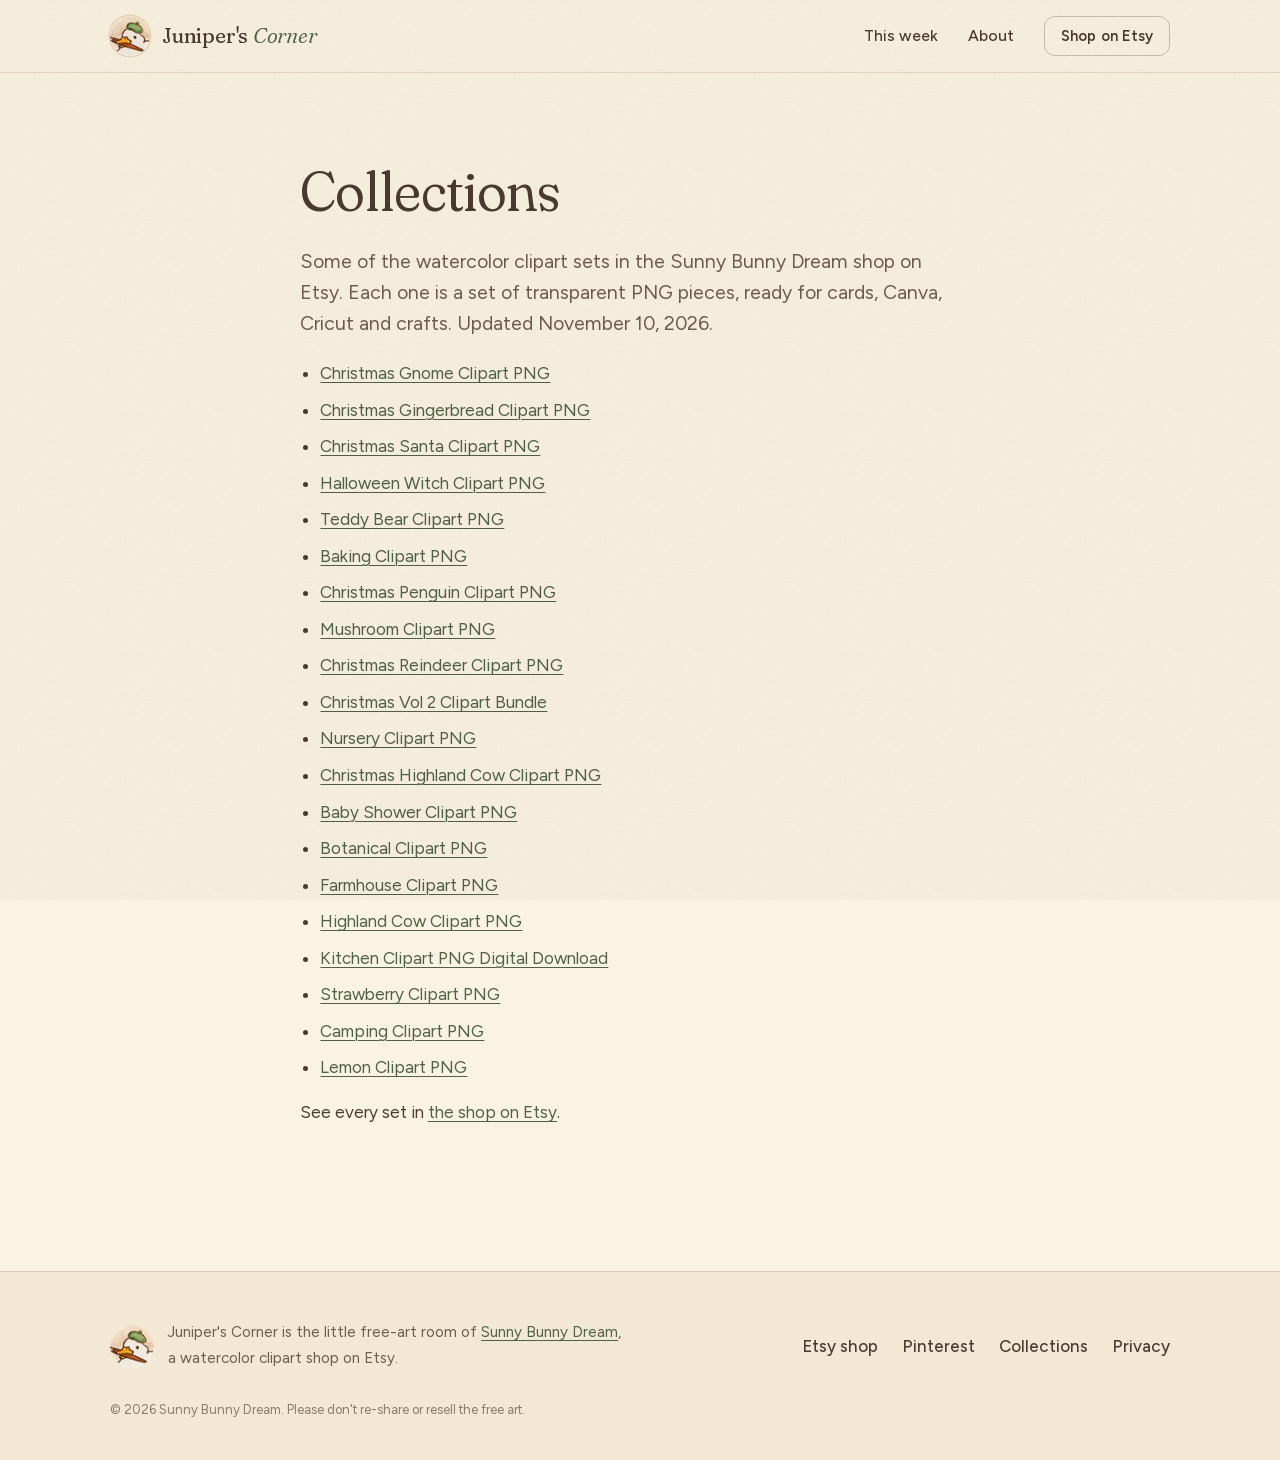
==== collections/index.html @ 1e4c617b "collections page: Google link test, linked arm (D254)" ====
<!doctype html>
<html lang="en">
<head>
<meta charset="utf-8">
<meta name="viewport" content="width=device-width, initial-scale=1">
<title>Watercolor clipart collections | Juniper's Corner</title>
<meta name="description" content="Watercolor clipart collections from Sunny Bunny Dream on Etsy: transparent PNG sets for cards, Canva, Cricut and crafts.">
<link rel="canonical" href="https://juniper.casa/collections/">
<meta name="p:domain_verify" content="302c201fb4c199a08ebce0bded0aaf41"/>
<meta name="theme-color" content="#FAF3E4">
<meta name="color-scheme" content="light">
<meta property="og:type" content="website">
<meta property="og:site_name" content="Juniper's Corner">
<meta property="og:title" content="Watercolor clipart collections | Juniper's Corner">
<meta property="og:description" content="Watercolor clipart collections from Sunny Bunny Dream on Etsy: transparent PNG sets for cards, Canva, Cricut and crafts.">
<meta property="og:url" content="https://juniper.casa/collections/">
<meta property="og:image" content="https://juniper.casa/assets/img/og.jpg">
<meta property="og:image:width" content="1200">
<meta property="og:image:height" content="630">
<meta property="og:image:alt" content="Juniper the duck in a green beret, holding a paintbrush, next to this week's free piece: cream polar bear cub in cranberry beanie">
<meta name="twitter:card" content="summary_large_image">
<link rel="icon" href="/favicon.ico" sizes="48x48">
<link rel="icon" href="/assets/img/icon-192.png" type="image/png" sizes="192x192">
<link rel="apple-touch-icon" href="/assets/img/apple-touch-icon.png">
<link rel="preload" href="/assets/fonts/fraunces.woff2" as="font" type="font/woff2" crossorigin>
<link rel="preload" href="/assets/fonts/figtree.woff2" as="font" type="font/woff2" crossorigin>
<link rel="stylesheet" href="/assets/site.css?v=20261110">
</head>
<body class="">
<a class="skip" href="#main">Skip to content</a>
<header class="masthead">
  <div class="wrap masthead__inner">
    <a class="brand" href="/" aria-label="Juniper's Corner, home">
      <img class="brand__mark" src="/assets/img/icon-48.png" width="40" height="40" alt="">
      <span class="brand__name">Juniper's <em>Corner</em></span>
    </a>
    <nav class="masthead__nav" aria-label="Main">
      <a href="/#this-week">This week</a>
      <a href="/#about">About</a>
      <a class="btn btn--ghost btn--small" href="https://sunnybunnydream.etsy.com" data-track="etsy-header">Shop on Etsy</a>
    </nav>
  </div>
</header>

<main id="main">
<article class="prose">
  <div class="wrap wrap--narrow">
    <h1 class="h1">Collections</h1>
    <p class="lead">Some of the watercolor clipart sets in the Sunny Bunny Dream shop on Etsy. Each one is a set of
      transparent PNG pieces, ready for cards, Canva, Cricut and crafts. Updated November 10, 2026.</p>
    <ul>
      <li><a href="https://www.etsy.com/listing/4588674655" data-track="etsy-collections">Christmas Gnome Clipart PNG</a></li>
      <li><a href="https://www.etsy.com/listing/4592247594" data-track="etsy-collections">Christmas Gingerbread Clipart PNG</a></li>
      <li><a href="https://www.etsy.com/listing/4592862809" data-track="etsy-collections">Christmas Santa Clipart PNG</a></li>
      <li><a href="https://www.etsy.com/listing/4594168826" data-track="etsy-collections">Halloween Witch Clipart PNG</a></li>
      <li><a href="https://www.etsy.com/listing/4594170106" data-track="etsy-collections">Teddy Bear Clipart PNG</a></li>
      <li><a href="https://www.etsy.com/listing/4594906538" data-track="etsy-collections">Baking Clipart PNG</a></li>
      <li><a href="https://www.etsy.com/listing/4596406602" data-track="etsy-collections">Christmas Penguin Clipart PNG</a></li>
      <li><a href="https://www.etsy.com/listing/4597094713" data-track="etsy-collections">Mushroom Clipart PNG</a></li>
      <li><a href="https://www.etsy.com/listing/4599874538" data-track="etsy-collections">Christmas Reindeer Clipart PNG</a></li>
      <li><a href="https://www.etsy.com/listing/4601368544" data-track="etsy-collections">Christmas Vol 2 Clipart Bundle</a></li>
      <li><a href="https://www.etsy.com/listing/4602632298" data-track="etsy-collections">Nursery Clipart PNG</a></li>
      <li><a href="https://www.etsy.com/listing/4603198084" data-track="etsy-collections">Christmas Highland Cow Clipart PNG</a></li>
      <li><a href="https://www.etsy.com/listing/4604575975" data-track="etsy-collections">Baby Shower Clipart PNG</a></li>
      <li><a href="https://www.etsy.com/listing/4604598702" data-track="etsy-collections">Botanical Clipart PNG</a></li>
      <li><a href="https://www.etsy.com/listing/4605315744" data-track="etsy-collections">Farmhouse Clipart PNG</a></li>
      <li><a href="https://www.etsy.com/listing/4607306533" data-track="etsy-collections">Highland Cow Clipart PNG</a></li>
      <li><a href="https://www.etsy.com/listing/4607923492" data-track="etsy-collections">Kitchen Clipart PNG Digital Download</a></li>
      <li><a href="https://www.etsy.com/listing/4610914307" data-track="etsy-collections">Strawberry Clipart PNG</a></li>
      <li><a href="https://www.etsy.com/listing/4613704873" data-track="etsy-collections">Camping Clipart PNG</a></li>
      <li><a href="https://www.etsy.com/listing/4613720268" data-track="etsy-collections">Lemon Clipart PNG</a></li>
    </ul>
    <p>See every set in <a href="https://sunnybunnydream.etsy.com" data-track="etsy-collections-shop">the shop on Etsy</a>.</p>
  </div>
</article>
</main>

<footer class="footer">
  <div class="wrap footer__inner">
    <div class="footer__brand">
      <img src="/assets/img/icon-48.png" width="44" height="44" alt="" loading="lazy">
      <p>Juniper's Corner is the little free-art room of <a href="https://sunnybunnydream.etsy.com" data-track="etsy-footer">Sunny&nbsp;Bunny&nbsp;Dream</a>, a watercolor clipart shop on Etsy.</p>
    </div>
    <nav class="footer__links" aria-label="Footer">
      <a href="https://sunnybunnydream.etsy.com" data-track="etsy-footer">Etsy shop</a>
      <a href="https://www.pinterest.com/sunnybunnydream/" rel="me">Pinterest</a>
<a href="/collections/">Collections</a>      <a href="/privacy/">Privacy</a>
    </nav>
    <p class="footer__fine">&copy; 2026 Sunny Bunny Dream. Please don't re-share or resell the free art.</p>
  </div>
</footer>
<script data-goatcounter="https://juniper-casa.goatcounter.com/count" async src="https://gc.zgo.at/count.js"></script><script src="/assets/site.js?v=20261110" defer></script>
</body>
</html>
---- assets/site.css ----
/* Juniper's Corner. Palette = config/persona.json look.palette; type = Fraunces + Figtree (self-hosted).
   Plan: docs/research/2026-10-31-juniper-casa.md */

@font-face { font-family: "Fraunces"; src: url("/assets/fonts/fraunces.woff2") format("woff2");
  font-weight: 300 600; font-style: normal; font-display: swap; }
@font-face { font-family: "Fraunces"; src: url("/assets/fonts/fraunces-italic.woff2") format("woff2");
  font-weight: 300 600; font-style: italic; font-display: swap; }
@font-face { font-family: "Figtree"; src: url("/assets/fonts/figtree.woff2") format("woff2");
  font-weight: 400 700; font-style: normal; font-display: swap; }
@font-face { font-family: "Figtree"; src: url("/assets/fonts/figtree-italic.woff2") format("woff2");
  font-weight: 400 700; font-style: italic; font-display: swap; }

:root {
  --paper: #FAF3E4;
  --paper-deep: #F3E8D3;
  --card: #FFFCF5;
  --kraft: #CDB594;
  --kraft-soft: #E6D7BC;
  --ink: #4A3B30;
  --ink-soft: #6E5D4F;
  --sage: #7A8F6B;
  --sage-deep: #4F6243;
  --sage-wash: #DCE3D0;
  --duck: #F2B134;
  --cranberry: #A3262F;
  --display: "Fraunces", "Iowan Old Style", Georgia, serif;
  --body: "Figtree", system-ui, -apple-system, "Segoe UI", sans-serif;
  --wrap: 1140px;
  --gutter: clamp(16px, 4vw, 40px);
  --space: clamp(64px, 10vw, 128px);
  --radius: 14px;
  --shadow: 0 1px 2px rgba(74, 59, 48, .06), 0 10px 30px -12px rgba(74, 59, 48, .22);
}

*, *::before, *::after { box-sizing: border-box; }
html { -webkit-text-size-adjust: 100%; scroll-behavior: smooth; scroll-padding-top: 88px; }
body {
  margin: 0; background: var(--paper); color: var(--ink);
  font: 400 1.0625rem/1.65 var(--body); font-kerning: normal;
  -webkit-font-smoothing: antialiased; text-rendering: optimizeLegibility;
  overflow-x: hidden;
}
/* Paper grain: a fixed SVG noise layer, multiplied so it only darkens the cream a touch. */
body::before {
  content: ""; position: fixed; inset: 0; pointer-events: none; z-index: 100; opacity: .32; mix-blend-mode: multiply;
  background-image: url("data:image/svg+xml,%3Csvg xmlns='http://www.w3.org/2000/svg' width='240' height='240'%3E%3Cfilter id='n'%3E%3CfeTurbulence type='fractalNoise' baseFrequency='.85' numOctaves='3' stitchTiles='stitch'/%3E%3CfeColorMatrix values='0 0 0 0 .55 0 0 0 0 .45 0 0 0 0 .32 0 0 0 .55 0'/%3E%3C/filter%3E%3Crect width='100%25' height='100%25' filter='url(%23n)'/%3E%3C/svg%3E");
}
img { max-width: 100%; height: auto; display: block; }
a { color: var(--sage-deep); text-decoration-thickness: 1px; text-underline-offset: .18em; }
a:hover { color: var(--ink); }
:focus-visible { outline: 3px solid var(--duck); outline-offset: 3px; border-radius: 6px; }
p { margin: 0 0 1em; }
em { font-style: italic; }

.wrap { width: 100%; max-width: var(--wrap); margin: 0 auto; padding: 0 var(--gutter); }
.wrap--narrow { max-width: 760px; }
.visually-hidden { position: absolute !important; width: 1px; height: 1px; overflow: hidden; clip: rect(0 0 0 0); white-space: nowrap; }
.skip { position: absolute; left: 12px; top: -60px; z-index: 200; background: var(--ink); color: var(--paper); padding: 10px 16px; border-radius: 8px; }
.skip:focus { top: 12px; }

/* Type */
.h1, .h2, .h3, .hero__title { font-family: var(--display); font-weight: 350; color: var(--ink); margin: 0 0 .45em;
  font-variation-settings: "SOFT" 70; letter-spacing: -.012em; text-wrap: balance; }
.h1 { font-size: clamp(2.3rem, 5vw, 3.4rem); line-height: 1.08; }
.h2 { font-size: clamp(1.9rem, 3.8vw, 2.75rem); line-height: 1.1; }
.h3 { font-size: 1.35rem; line-height: 1.25; font-weight: 450; letter-spacing: 0; }
.hero__title em, .brand__name em { font-style: italic; color: var(--sage-deep); font-weight: 330; }
.eyebrow { font: 600 .78rem/1.3 var(--body); letter-spacing: .16em; text-transform: uppercase; color: var(--sage-deep); margin: 0 0 1rem; }
.lead { font-size: clamp(1.1rem, 1.6vw, 1.22rem); line-height: 1.6; color: var(--ink-soft); max-width: 34em; }
.fine { font-size: .9rem; color: var(--ink-soft); margin-top: 1.1rem; }

/* Buttons */
.btn { display: inline-flex; align-items: center; justify-content: center; gap: .5em; min-height: 52px;
  padding: 0 1.6em; border-radius: var(--radius); border: 1.5px solid transparent; cursor: pointer;
  font: 600 1rem/1 var(--body); letter-spacing: .01em; text-decoration: none; white-space: nowrap;
  transition: transform .18s ease, background-color .18s ease, box-shadow .18s ease, color .18s ease; }
.btn--primary { background: var(--sage-deep); color: var(--paper); box-shadow: 0 6px 16px -8px rgba(79, 98, 67, .8); }
.btn--primary:hover { background: #435537; color: var(--paper); transform: translateY(-1px); }
.btn--primary:active { transform: translateY(0); }
.btn--ghost { background: transparent; color: var(--ink); border-color: rgba(74, 59, 48, .28); }
.btn--ghost:hover { border-color: var(--ink); color: var(--ink); }
.btn--small { min-height: 40px; padding: 0 1.05em; font-size: .92rem; border-radius: 11px; }
.btn[disabled] { opacity: .55; cursor: not-allowed; transform: none; box-shadow: none; }
.link-arrow { font-weight: 600; text-decoration: none; border-bottom: 1.5px solid var(--sage); padding-bottom: 2px; }
.link-arrow::after { content: " \2192"; transition: margin .18s ease; }
.link-arrow:hover::after { margin-left: 4px; }

/* Masthead */
.masthead { position: sticky; top: 0; z-index: 50; background: rgba(250, 243, 228, .86);
  -webkit-backdrop-filter: saturate(1.2) blur(10px); backdrop-filter: saturate(1.2) blur(10px);
  border-bottom: 1px solid rgba(205, 181, 148, .45); }
.masthead__inner { display: flex; align-items: center; justify-content: space-between; gap: 16px; min-height: 72px; }
.brand { display: inline-flex; align-items: center; gap: 12px; text-decoration: none; color: var(--ink); }
.brand__mark { width: 40px; height: 40px; border-radius: 50%; box-shadow: 0 0 0 1.5px var(--kraft-soft); }
.brand__name { font: 400 1.32rem/1 var(--display); font-variation-settings: "SOFT" 70; letter-spacing: -.01em; }
.masthead__nav { display: flex; align-items: center; gap: clamp(14px, 2.4vw, 30px); }
.masthead__nav a:not(.btn) { color: var(--ink); text-decoration: none; font-weight: 500; font-size: .98rem; }
.masthead__nav a:not(.btn):hover { color: var(--sage-deep); }
@media (max-width: 640px) { .masthead__nav a:not(.btn) { display: none; } .brand__name { font-size: 1.15rem; } }

/* Hero */
.hero { padding: clamp(36px, 7vw, 96px) 0 clamp(48px, 7vw, 88px); }
.hero__inner { display: grid; grid-template-columns: 1.05fr .95fr; align-items: center; gap: clamp(24px, 5vw, 72px); }
.hero__title { font-size: clamp(2.7rem, 6.6vw, 5.1rem); line-height: 1.02; font-weight: 320; margin-bottom: .32em; }
.hero__art { margin: 0; position: relative; }
.hero__art img { width: 100%; aspect-ratio: 1; object-fit: cover;
  -webkit-mask-image: radial-gradient(closest-side, #000 78%, transparent 100%);
          mask-image: radial-gradient(closest-side, #000 78%, transparent 100%); }
.hero__week { display: inline-flex; align-items: center; gap: 12px; margin-top: 18px; padding: 8px 18px 8px 8px;
  border-radius: 999px; background: var(--card); box-shadow: var(--shadow); text-decoration: none; color: var(--ink);
  transition: transform .18s ease; }
.hero__week:hover { transform: translateY(-2px); color: var(--ink); }
.hero__week img { width: 44px; height: 44px; border-radius: 50%; background: var(--paper-deep); object-fit: contain; padding: 4px; }
.hero__week span { display: flex; flex-direction: column; font-weight: 600; line-height: 1.25; }
.hero__week small { font-weight: 500; font-size: .74rem; letter-spacing: .12em; text-transform: uppercase; color: var(--sage-deep); }
@media (max-width: 899px) {
  .hero__inner { grid-template-columns: 1fr; }
  .hero__art { order: -1; max-width: 340px; margin: 0 auto -8px; }
}

/* Signup */
.signup { margin-top: 30px; max-width: 540px; }
.signup__row { display: flex; gap: 10px; padding: 6px; background: var(--card); border-radius: calc(var(--radius) + 6px);
  box-shadow: var(--shadow), inset 0 0 0 1.5px rgba(205, 181, 148, .7); }
.signup__input { flex: 1; min-width: 0; min-height: 52px; border: 0; background: transparent; padding: 0 14px;
  font: 400 1.05rem var(--body); color: var(--ink); border-radius: var(--radius); }
.signup__input::placeholder { color: #A8998A; }
.signup__input:focus { outline: none; }
.signup__row:focus-within { box-shadow: var(--shadow), inset 0 0 0 2px var(--sage-deep); }
.signup__fine { font-size: .86rem; color: var(--ink-soft); margin: 12px 4px 0; max-width: 34em; }
.signup__fine a { color: inherit; }
.signup__status { margin: 10px 4px 0; font-weight: 600; }
.signup__status:empty { display: none; }
.signup__status.is-ok { color: var(--sage-deep); }
.signup__status.is-err { color: var(--cranberry); }
.signup.is-done .signup__row { display: none; }
@media (max-width: 520px) {
  .signup__row { flex-direction: column; padding: 8px; }
  .signup__btn { width: 100%; }
}

/* Section scaffolding */
section { position: relative; }
.section-head { text-align: center; max-width: 640px; margin: 0 auto clamp(36px, 5vw, 56px); }
.section-head__lead { color: var(--ink-soft); font-size: 1.1rem; }

/* This week */
.week { padding: var(--space) 0; background: var(--paper-deep);
  border-top: 1px solid rgba(205, 181, 148, .45); border-bottom: 1px solid rgba(205, 181, 148, .45); }
.week__inner { display: grid; grid-template-columns: .95fr 1.05fr; gap: clamp(32px, 6vw, 88px); align-items: center; }
.week__card { display: flex; justify-content: center; }
.paper { position: relative; width: min(100%, 460px); aspect-ratio: 4 / 5; display: grid; place-items: center;
  padding: 13%; background: var(--card); border-radius: 4px; transform: rotate(-1.6deg);
  box-shadow: 0 1px 1px rgba(74, 59, 48, .08), 0 22px 44px -22px rgba(74, 59, 48, .45); }
.paper img { width: 100%; height: 100%; object-fit: contain; filter: drop-shadow(0 6px 10px rgba(74, 59, 48, .14)); }
/* Washi tape: two translucent strips with torn ends. */
.paper::before, .paper::after { content: ""; position: absolute; width: 34%; height: 34px; opacity: .78;
  clip-path: polygon(3% 0, 97% 4%, 100% 30%, 96% 55%, 100% 82%, 97% 100%, 2% 96%, 0 70%, 4% 45%, 0 18%); }
.paper::before { top: -14px; left: 8%; transform: rotate(-7deg); background: var(--sage-wash);
  background-image: repeating-linear-gradient(90deg, rgba(255, 255, 255, .35) 0 6px, transparent 6px 14px); }
.paper::after { bottom: -12px; right: 6%; transform: rotate(-4deg); background: var(--kraft-soft); }
.week__text .h2 { margin-bottom: .3em; }
.week__text > p { font-size: 1.1rem; color: var(--ink-soft); max-width: 32em; }
.specs { display: grid; grid-template-columns: repeat(2, minmax(0, 1fr)); gap: 0; margin: 26px 0 32px; max-width: 30em;
  border-top: 1px solid rgba(110, 93, 79, .2); }
.specs div { padding: 12px 0; border-bottom: 1px solid rgba(110, 93, 79, .2); }
.specs dt { font-size: .74rem; letter-spacing: .14em; text-transform: uppercase; color: var(--sage-deep); font-weight: 600; }
.specs dd { margin: 2px 0 0; font-weight: 500; }
@media (max-width: 820px) { .week__inner { grid-template-columns: 1fr; } .paper { width: min(86%, 400px); } }
.week--download { background: transparent; border: 0; padding-top: clamp(40px, 7vw, 96px); }

/* Ways */
.ways { padding: var(--space) 0; }
.ways__list { list-style: none; margin: 0; padding: 0; display: grid; grid-template-columns: repeat(3, minmax(0, 1fr)); gap: clamp(16px, 2.5vw, 28px); }
.way { position: relative; padding: 34px 28px 28px; background: var(--card); border-radius: var(--radius); box-shadow: var(--shadow); }
.way p { color: var(--ink-soft); margin: 0; }
.way__num { display: inline-grid; place-items: center; width: 44px; height: 44px; margin-bottom: 18px; border-radius: 50%;
  font: italic 400 1.35rem/1 var(--display); color: var(--ink); background: var(--duck);
  box-shadow: inset 0 -3px 0 rgba(74, 59, 48, .12); }
.way:nth-child(2) .way__num { background: var(--sage-wash); }
.way:nth-child(3) .way__num { background: var(--kraft-soft); }
@media (max-width: 820px) { .ways__list { grid-template-columns: 1fr; } }

/* Pack */
.pack { padding: 0 0 var(--space); }
.pack__grid { list-style: none; margin: 0 auto; padding: 0; display: grid; grid-template-columns: repeat(6, minmax(0, 1fr));
  gap: clamp(10px, 2vw, 24px); max-width: 1000px; }
.pack__piece { position: relative; aspect-ratio: 1 / 1; background: var(--card); border-radius: 50%;
  box-shadow: var(--shadow); transition: transform .25s ease; }
.pack__piece:nth-child(odd) { transform: translateY(10px) rotate(-3deg); }
.pack__piece:nth-child(even) { transform: translateY(-6px) rotate(2.5deg); }
.pack__piece:hover { transform: translateY(-10px) rotate(0); }
/* Absolute so a tall piece can't stretch its circle into an oval. */
.pack__piece img { position: absolute; inset: 15%; width: 70%; height: 70%; object-fit: contain; }
.pack__cta { text-align: center; margin-top: clamp(40px, 5vw, 60px); }
.pack__note { margin-top: 14px; font-size: .92rem; color: var(--ink-soft); }
@media (max-width: 820px) { .pack__grid { grid-template-columns: repeat(3, minmax(0, 1fr)); row-gap: 22px; } }

/* About */
.about { padding: var(--space) 0; background: var(--sage-wash); }
.about__inner { display: grid; grid-template-columns: minmax(0, .8fr) minmax(0, 1.2fr); gap: clamp(28px, 6vw, 80px); align-items: center; }
.about__art { width: 100%; max-width: 420px; justify-self: center; border-radius: 50%; aspect-ratio: 1; object-fit: cover;
  box-shadow: 0 0 0 10px var(--card), 0 24px 48px -24px rgba(74, 59, 48, .5); }
.about__text p { font-size: 1.08rem; max-width: 34em; }
.about__text .eyebrow { color: var(--sage-deep); }
@media (max-width: 820px) { .about__inner { grid-template-columns: 1fr; } .about__art { max-width: 260px; } }

/* FAQ */
.faq { padding: var(--space) 0 calc(var(--space) * .7); }
.faq__title { text-align: center; margin-bottom: 36px; }
.faq details { border-bottom: 1px solid rgba(110, 93, 79, .22); }
.faq details:first-of-type { border-top: 1px solid rgba(110, 93, 79, .22); }
.faq summary { display: flex; justify-content: space-between; align-items: center; gap: 20px; cursor: pointer; list-style: none;
  padding: 22px 2px; font: 450 1.22rem/1.35 var(--display); font-variation-settings: "SOFT" 70; }
.faq summary::-webkit-details-marker { display: none; }
.faq summary::after { content: "+"; flex: none; display: grid; place-items: center; width: 32px; height: 32px; border-radius: 50%;
  font: 400 1.3rem/1 var(--body); color: var(--sage-deep); background: var(--card); box-shadow: inset 0 0 0 1.5px var(--kraft-soft);
  transition: transform .22s ease; }
.faq details[open] summary::after { transform: rotate(45deg); }
.faq details p { margin: -4px 2px 24px; color: var(--ink-soft); max-width: 40em; }

/* Closing */
.closing { padding: 0 0 var(--space); }
.closing__inner { text-align: center; background: var(--card); border-radius: 28px; padding: clamp(40px, 6vw, 64px) clamp(20px, 5vw, 56px);
  box-shadow: var(--shadow); }
.closing__inner > p { color: var(--ink-soft); font-size: 1.1rem; }
.closing .signup { margin: 26px auto 0; }
.closing .signup__fine { margin-left: auto; margin-right: auto; }

/* Note pages (thanks, 404) and prose (privacy) */
.note-page { padding: clamp(48px, 9vw, 120px) 0; }
.note-page__inner { text-align: center; display: flex; flex-direction: column; align-items: center; }
.note-page__art { width: 200px; height: 200px; border-radius: 50%; object-fit: cover; margin-bottom: 28px;
  box-shadow: 0 0 0 8px var(--card), var(--shadow); }
.note-page .lead { margin-left: auto; margin-right: auto; }
.prose { padding: clamp(40px, 7vw, 96px) 0 var(--space); }
.prose .h3 { margin-top: 2em; }
.prose ul { padding-left: 1.2em; }
.prose li { margin-bottom: .5em; }

/* Footer */
.footer { padding: 48px 0 40px; border-top: 1px solid rgba(205, 181, 148, .55); background: var(--paper-deep); }
.footer__inner { display: grid; grid-template-columns: 1fr auto; gap: 18px 40px; align-items: center; }
.footer__brand { display: flex; gap: 14px; align-items: center; max-width: 520px; }
.footer__brand img { border-radius: 50%; flex: none; }
.footer__brand p { margin: 0; color: var(--ink-soft); font-size: .95rem; }
.footer__links { display: flex; gap: 24px; }
.footer__links a { color: var(--ink); font-weight: 500; text-decoration: none; }
.footer__links a:hover { color: var(--sage-deep); }
.footer__fine { grid-column: 1 / -1; margin: 10px 0 0; font-size: .82rem; color: #8C7B6C; }
@media (max-width: 720px) { .footer__inner { grid-template-columns: 1fr; } }

/* Entrance: content rises gently once, only when the reader allows motion. */
@media (prefers-reduced-motion: no-preference) {
  .js .reveal { opacity: 0; transform: translateY(18px); transition: opacity .7s ease, transform .7s cubic-bezier(.2, .7, .2, 1); }
  .js .reveal.is-in { opacity: 1; transform: none; }
}
@media (prefers-reduced-motion: reduce) { html { scroll-behavior: auto; } *, *::before, *::after { transition: none !important; } }
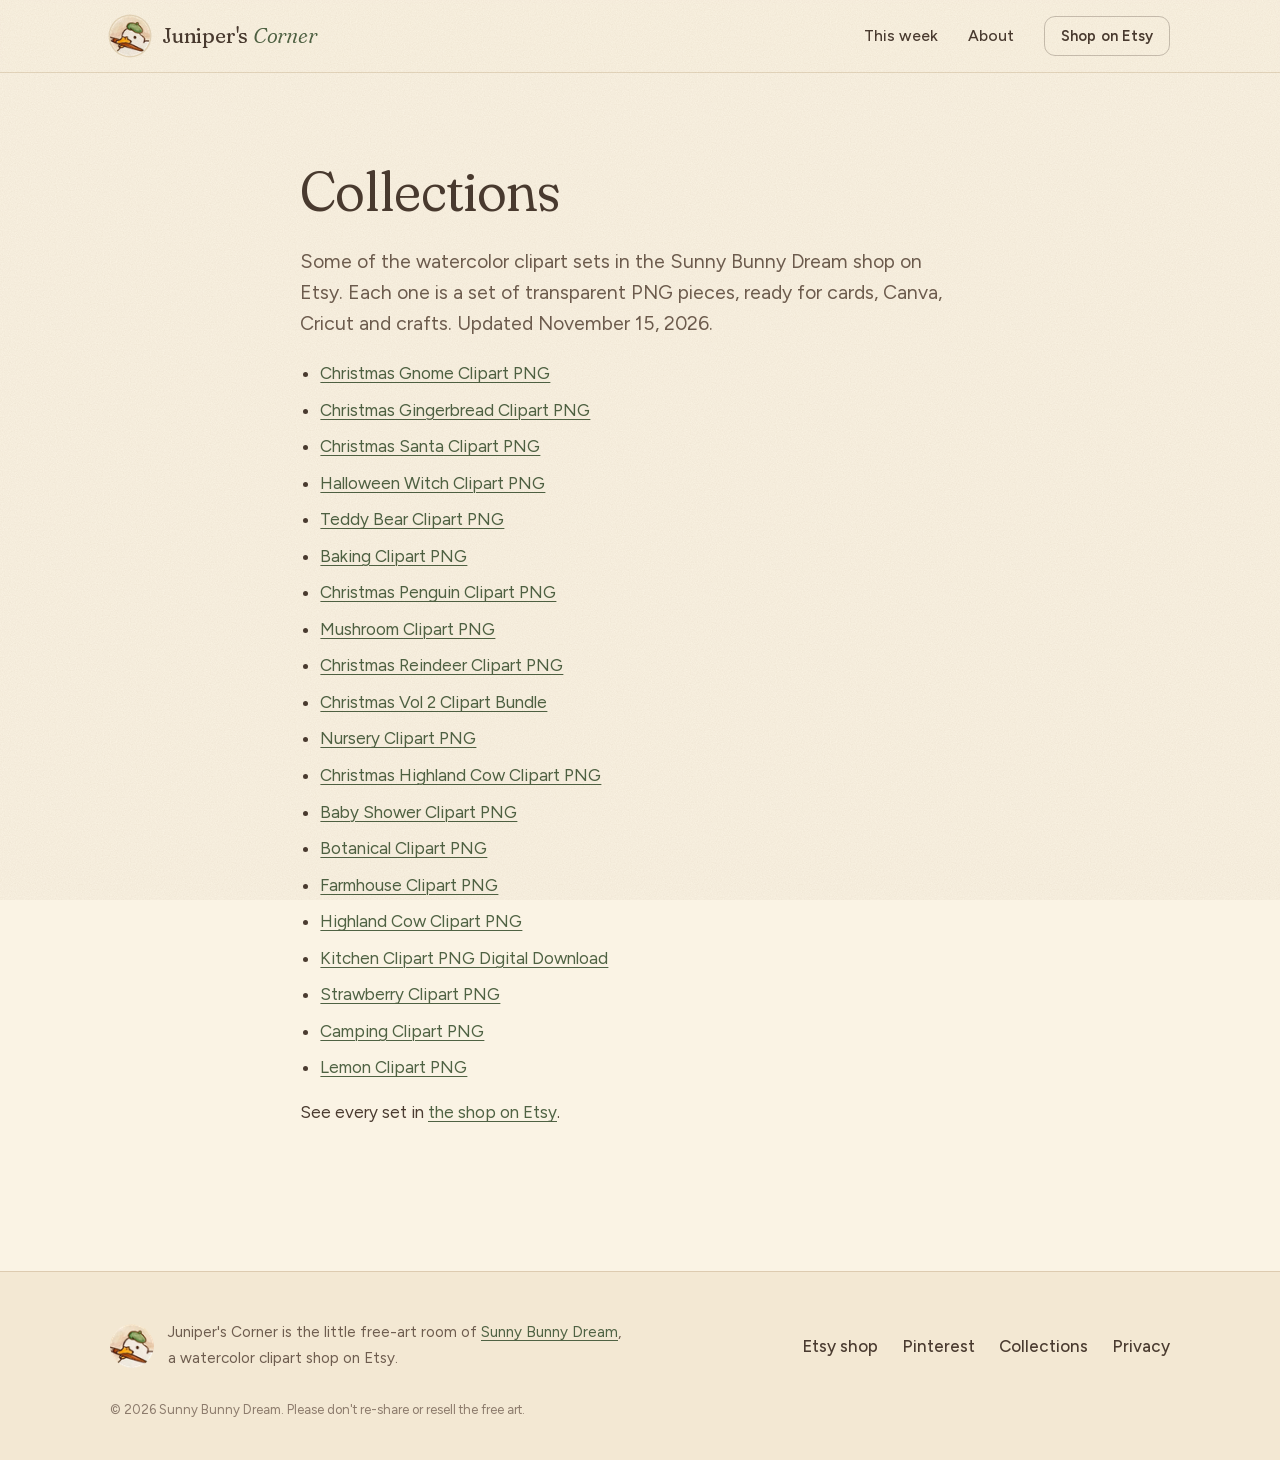
==== commit cf9f947a: "week 2026-11-16: Steaming cocoa mug" ====
--- a/collections/index.html
+++ b/collections/index.html
@@ -17,14 +17,14 @@
 <meta property="og:image" content="https://juniper.casa/assets/img/og.jpg">
 <meta property="og:image:width" content="1200">
 <meta property="og:image:height" content="630">
-<meta property="og:image:alt" content="Juniper the duck in a green beret, holding a paintbrush, next to this week's free piece: cream polar bear cub in cranberry beanie">
+<meta property="og:image:alt" content="Juniper the duck in a green beret, holding a paintbrush, next to this week's free piece: steaming cocoa mug">
 <meta name="twitter:card" content="summary_large_image">
 <link rel="icon" href="/favicon.ico" sizes="48x48">
 <link rel="icon" href="/assets/img/icon-192.png" type="image/png" sizes="192x192">
 <link rel="apple-touch-icon" href="/assets/img/apple-touch-icon.png">
 <link rel="preload" href="/assets/fonts/fraunces.woff2" as="font" type="font/woff2" crossorigin>
 <link rel="preload" href="/assets/fonts/figtree.woff2" as="font" type="font/woff2" crossorigin>
-<link rel="stylesheet" href="/assets/site.css?v=20261110">
+<link rel="stylesheet" href="/assets/site.css?v=20261115">
 </head>
 <body class="">
 <a class="skip" href="#main">Skip to content</a>
@@ -47,7 +47,7 @@
   <div class="wrap wrap--narrow">
     <h1 class="h1">Collections</h1>
     <p class="lead">Some of the watercolor clipart sets in the Sunny Bunny Dream shop on Etsy. Each one is a set of
-      transparent PNG pieces, ready for cards, Canva, Cricut and crafts. Updated November 10, 2026.</p>
+      transparent PNG pieces, ready for cards, Canva, Cricut and crafts. Updated November 15, 2026.</p>
     <ul>
       <li><a href="https://www.etsy.com/listing/4588674655" data-track="etsy-collections">Christmas Gnome Clipart PNG</a></li>
       <li><a href="https://www.etsy.com/listing/4592247594" data-track="etsy-collections">Christmas Gingerbread Clipart PNG</a></li>
@@ -89,6 +89,6 @@
     <p class="footer__fine">&copy; 2026 Sunny Bunny Dream. Please don't re-share or resell the free art.</p>
   </div>
 </footer>
-<script data-goatcounter="https://juniper-casa.goatcounter.com/count" async src="https://gc.zgo.at/count.js"></script><script src="/assets/site.js?v=20261110" defer></script>
+<script data-goatcounter="https://juniper-casa.goatcounter.com/count" async src="https://gc.zgo.at/count.js"></script><script src="/assets/site.js?v=20261115" defer></script>
 </body>
 </html>
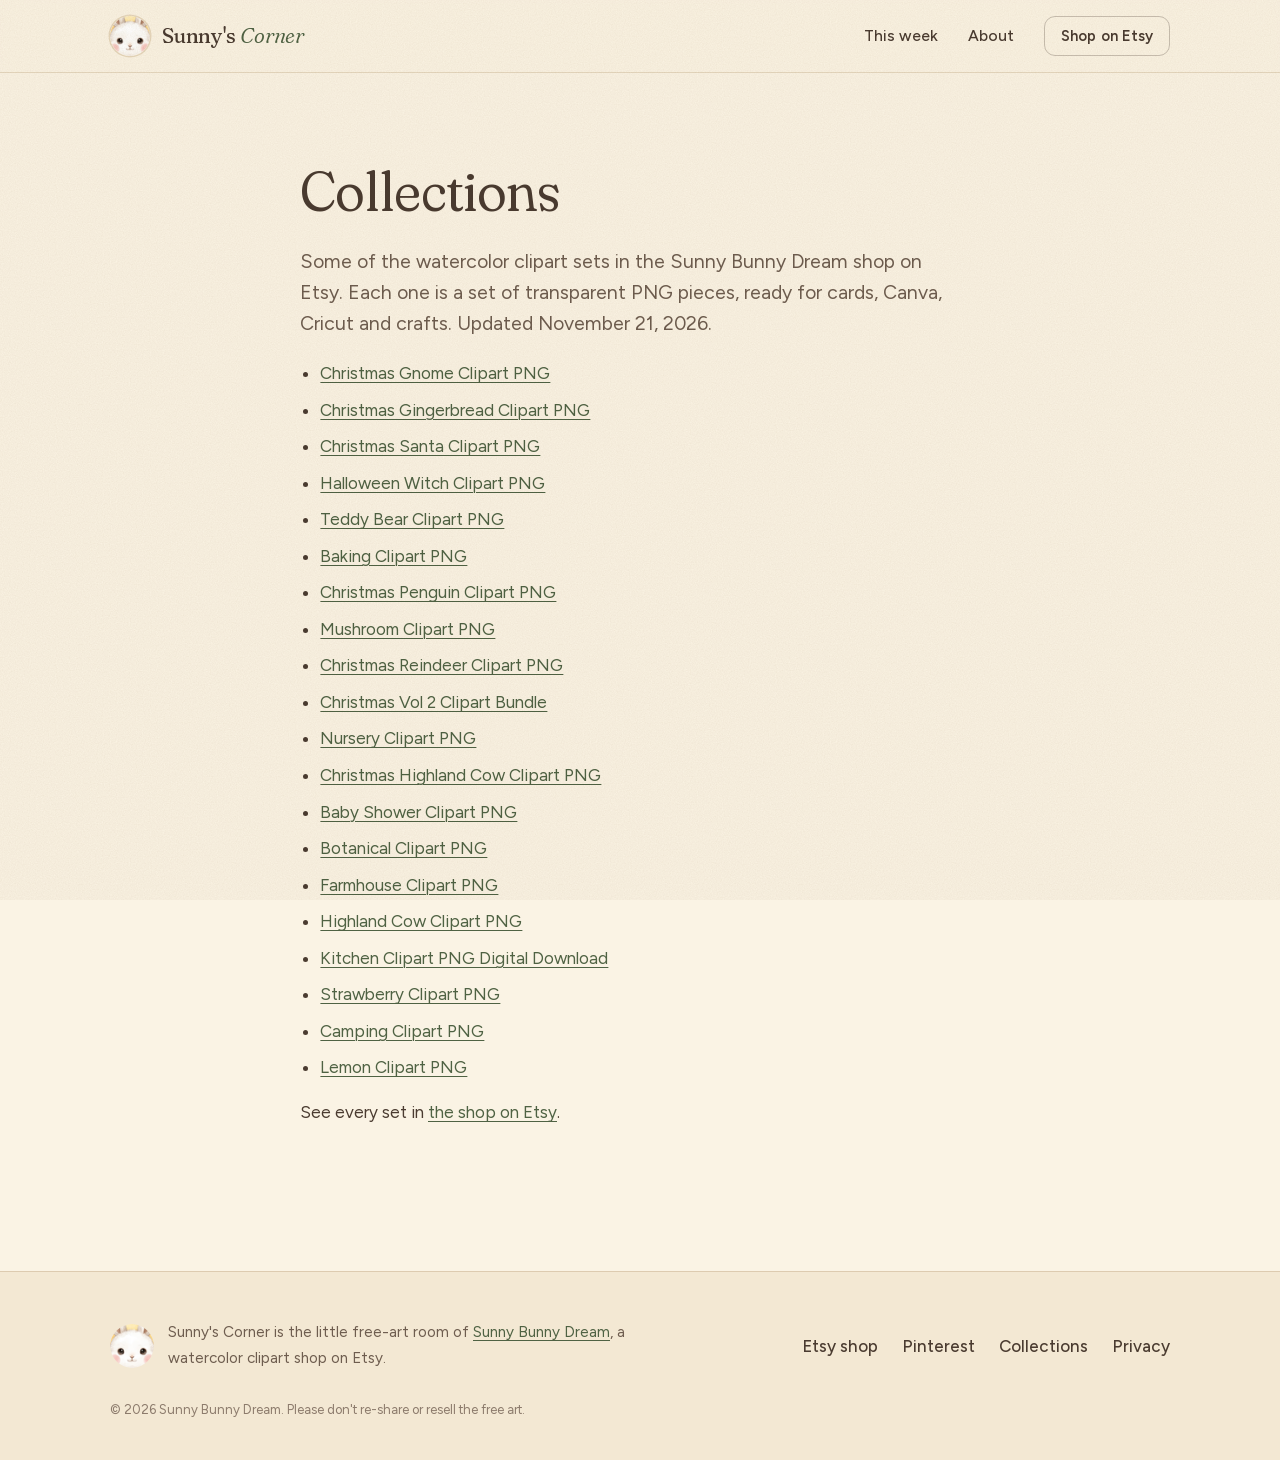
==== commit fc6e4e6c: "price from Etsy: $2.99 (D192)" ====
--- a/collections/index.html
+++ b/collections/index.html
@@ -3,36 +3,36 @@
 <head>
 <meta charset="utf-8">
 <meta name="viewport" content="width=device-width, initial-scale=1">
-<title>Watercolor clipart collections | Juniper's Corner</title>
+<title>Watercolor clipart collections | Sunny's Corner</title>
 <meta name="description" content="Watercolor clipart collections from Sunny Bunny Dream on Etsy: transparent PNG sets for cards, Canva, Cricut and crafts.">
 <link rel="canonical" href="https://juniper.casa/collections/">
 <meta name="p:domain_verify" content="302c201fb4c199a08ebce0bded0aaf41"/>
 <meta name="theme-color" content="#FAF3E4">
 <meta name="color-scheme" content="light">
 <meta property="og:type" content="website">
-<meta property="og:site_name" content="Juniper's Corner">
-<meta property="og:title" content="Watercolor clipart collections | Juniper's Corner">
+<meta property="og:site_name" content="Sunny's Corner">
+<meta property="og:title" content="Watercolor clipart collections | Sunny's Corner">
 <meta property="og:description" content="Watercolor clipart collections from Sunny Bunny Dream on Etsy: transparent PNG sets for cards, Canva, Cricut and crafts.">
 <meta property="og:url" content="https://juniper.casa/collections/">
 <meta property="og:image" content="https://juniper.casa/assets/img/og.jpg">
 <meta property="og:image:width" content="1200">
 <meta property="og:image:height" content="630">
-<meta property="og:image:alt" content="Juniper the duck in a green beret, holding a paintbrush, next to this week's free piece: steaming cocoa mug">
+<meta property="og:image:alt" content="Sunny the white bunny in front of a watercolor sun, next to this week's free piece: steaming cocoa mug">
 <meta name="twitter:card" content="summary_large_image">
 <link rel="icon" href="/favicon.ico" sizes="48x48">
 <link rel="icon" href="/assets/img/icon-192.png" type="image/png" sizes="192x192">
 <link rel="apple-touch-icon" href="/assets/img/apple-touch-icon.png">
 <link rel="preload" href="/assets/fonts/fraunces.woff2" as="font" type="font/woff2" crossorigin>
 <link rel="preload" href="/assets/fonts/figtree.woff2" as="font" type="font/woff2" crossorigin>
-<link rel="stylesheet" href="/assets/site.css?v=20261115">
+<link rel="stylesheet" href="/assets/site.css?v=20261121">
 </head>
 <body class="">
 <a class="skip" href="#main">Skip to content</a>
 <header class="masthead">
   <div class="wrap masthead__inner">
-    <a class="brand" href="/" aria-label="Juniper's Corner, home">
+    <a class="brand" href="/" aria-label="Sunny's Corner, home">
       <img class="brand__mark" src="/assets/img/icon-48.png" width="40" height="40" alt="">
-      <span class="brand__name">Juniper's <em>Corner</em></span>
+      <span class="brand__name">Sunny's <em>Corner</em></span>
     </a>
     <nav class="masthead__nav" aria-label="Main">
       <a href="/#this-week">This week</a>
@@ -47,7 +47,7 @@
   <div class="wrap wrap--narrow">
     <h1 class="h1">Collections</h1>
     <p class="lead">Some of the watercolor clipart sets in the Sunny Bunny Dream shop on Etsy. Each one is a set of
-      transparent PNG pieces, ready for cards, Canva, Cricut and crafts. Updated November 15, 2026.</p>
+      transparent PNG pieces, ready for cards, Canva, Cricut and crafts. Updated November 21, 2026.</p>
     <ul>
       <li><a href="https://www.etsy.com/listing/4588674655" data-track="etsy-collections">Christmas Gnome Clipart PNG</a></li>
       <li><a href="https://www.etsy.com/listing/4592247594" data-track="etsy-collections">Christmas Gingerbread Clipart PNG</a></li>
@@ -79,7 +79,7 @@
   <div class="wrap footer__inner">
     <div class="footer__brand">
       <img src="/assets/img/icon-48.png" width="44" height="44" alt="" loading="lazy">
-      <p>Juniper's Corner is the little free-art room of <a href="https://sunnybunnydream.etsy.com" data-track="etsy-footer">Sunny&nbsp;Bunny&nbsp;Dream</a>, a watercolor clipart shop on Etsy.</p>
+      <p>Sunny's Corner is the little free-art room of <a href="https://sunnybunnydream.etsy.com" data-track="etsy-footer">Sunny&nbsp;Bunny&nbsp;Dream</a>, a watercolor clipart shop on Etsy.</p>
     </div>
     <nav class="footer__links" aria-label="Footer">
       <a href="https://sunnybunnydream.etsy.com" data-track="etsy-footer">Etsy shop</a>
@@ -89,6 +89,6 @@
     <p class="footer__fine">&copy; 2026 Sunny Bunny Dream. Please don't re-share or resell the free art.</p>
   </div>
 </footer>
-<script data-goatcounter="https://juniper-casa.goatcounter.com/count" async src="https://gc.zgo.at/count.js"></script><script src="/assets/site.js?v=20261115" defer></script>
+<script data-goatcounter="https://juniper-casa.goatcounter.com/count" async src="https://gc.zgo.at/count.js"></script><script src="/assets/site.js?v=20261121" defer></script>
 </body>
 </html>
--- a/assets/site.css
+++ b/assets/site.css
@@ -1,5 +1,5 @@
-/* Juniper's Corner. Palette = config/persona.json look.palette; type = Fraunces + Figtree (self-hosted).
-   Plan: docs/research/2026-10-31-juniper-casa.md */
+/* Sunny's Corner. Palette = config/persona.json look.palette; type = Fraunces + Figtree (self-hosted).
+   Plan: docs/research/archive/2026-10-31-juniper-casa.md */
 
 @font-face { font-family: "Fraunces"; src: url("/assets/fonts/fraunces.woff2") format("woff2");
   font-weight: 300 600; font-style: normal; font-display: swap; }
@@ -21,7 +21,7 @@
   --sage: #7A8F6B;
   --sage-deep: #4F6243;
   --sage-wash: #DCE3D0;
-  --duck: #F2B134;
+  --sun: #F2B134;
   --cranberry: #A3262F;
   --display: "Fraunces", "Iowan Old Style", Georgia, serif;
   --body: "Figtree", system-ui, -apple-system, "Segoe UI", sans-serif;
@@ -48,7 +48,7 @@
 img { max-width: 100%; height: auto; display: block; }
 a { color: var(--sage-deep); text-decoration-thickness: 1px; text-underline-offset: .18em; }
 a:hover { color: var(--ink); }
-:focus-visible { outline: 3px solid var(--duck); outline-offset: 3px; border-radius: 6px; }
+:focus-visible { outline: 3px solid var(--sun); outline-offset: 3px; border-radius: 6px; }
 p { margin: 0 0 1em; }
 em { font-style: italic; }
 
@@ -175,7 +175,7 @@
 .way { position: relative; padding: 34px 28px 28px; background: var(--card); border-radius: var(--radius); box-shadow: var(--shadow); }
 .way p { color: var(--ink-soft); margin: 0; }
 .way__num { display: inline-grid; place-items: center; width: 44px; height: 44px; margin-bottom: 18px; border-radius: 50%;
-  font: italic 400 1.35rem/1 var(--display); color: var(--ink); background: var(--duck);
+  font: italic 400 1.35rem/1 var(--display); color: var(--ink); background: var(--sun);
   box-shadow: inset 0 -3px 0 rgba(74, 59, 48, .12); }
 .way:nth-child(2) .way__num { background: var(--sage-wash); }
 .way:nth-child(3) .way__num { background: var(--kraft-soft); }
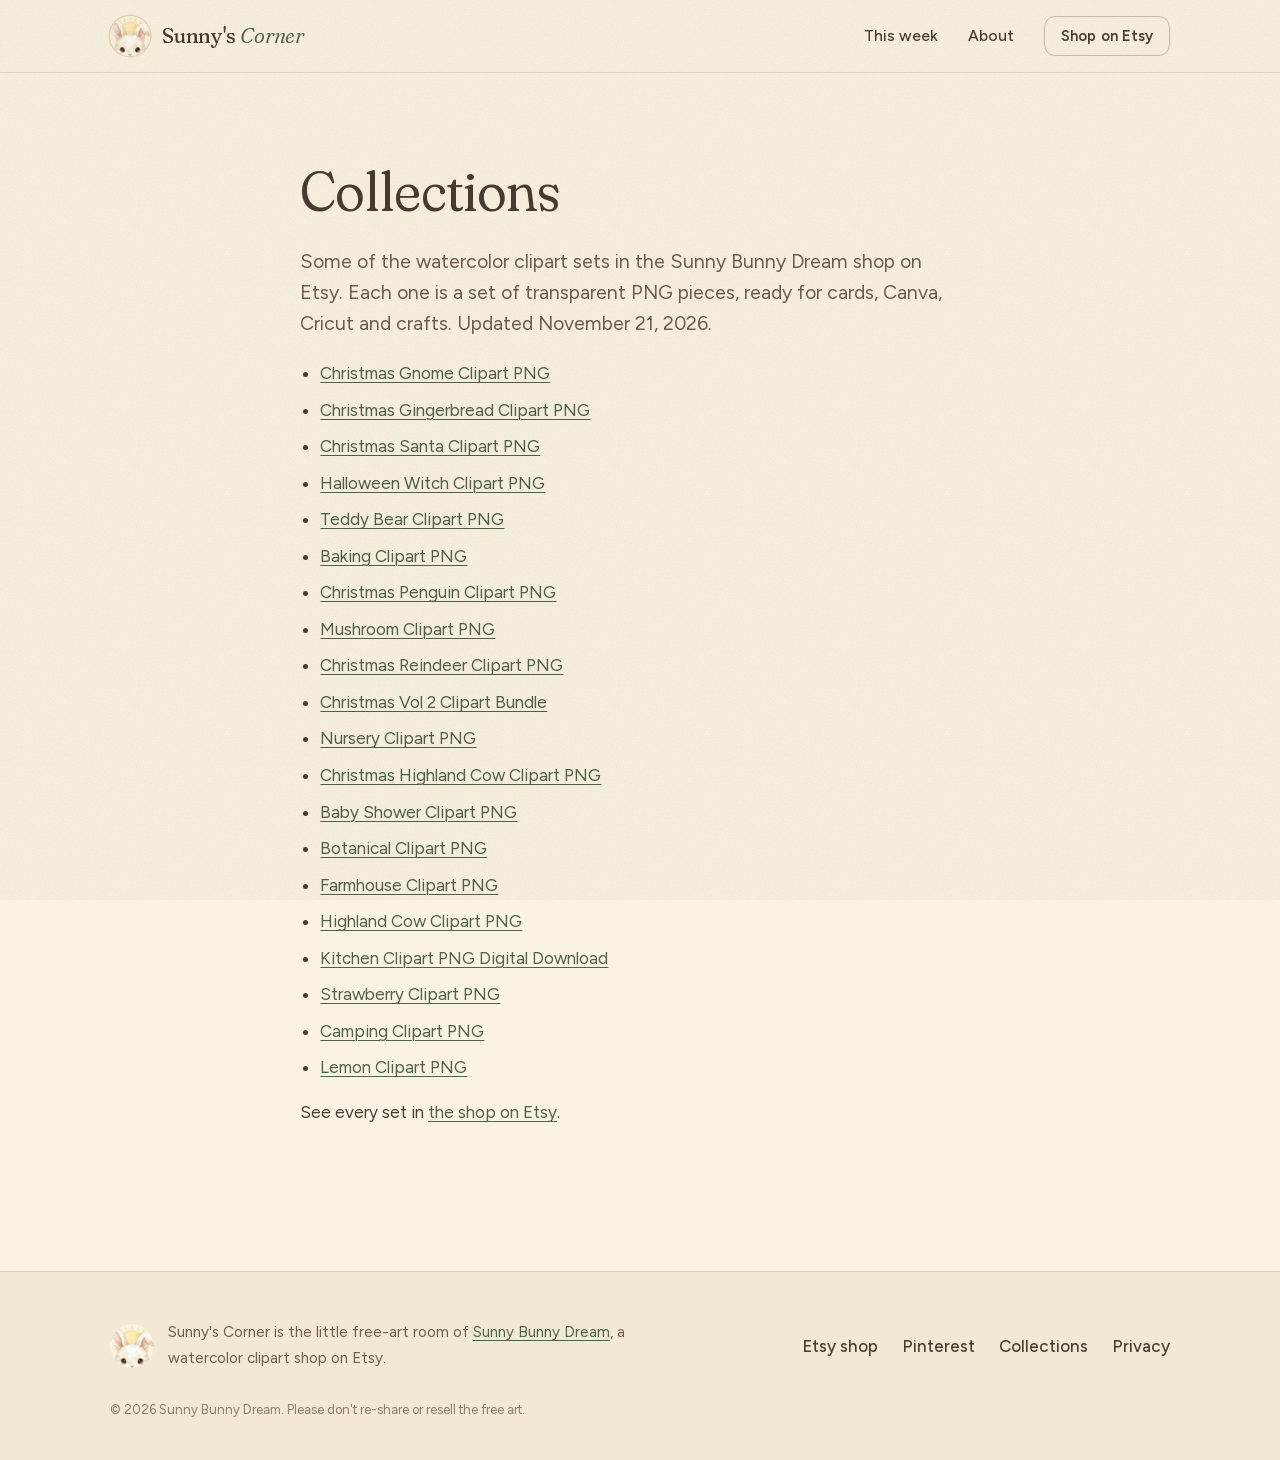
==== commit 8ce23175: "price from Etsy: $2.99 (D192)" ====
--- a/collections/index.html
+++ b/collections/index.html
@@ -5,7 +5,7 @@
 <meta name="viewport" content="width=device-width, initial-scale=1">
 <title>Watercolor clipart collections | Sunny's Corner</title>
 <meta name="description" content="Watercolor clipart collections from Sunny Bunny Dream on Etsy: transparent PNG sets for cards, Canva, Cricut and crafts.">
-<link rel="canonical" href="https://juniper.casa/collections/">
+<link rel="canonical" href="https://sunnybunny.casa/collections/">
 <meta name="p:domain_verify" content="302c201fb4c199a08ebce0bded0aaf41"/>
 <meta name="theme-color" content="#FAF3E4">
 <meta name="color-scheme" content="light">
@@ -13,8 +13,8 @@
 <meta property="og:site_name" content="Sunny's Corner">
 <meta property="og:title" content="Watercolor clipart collections | Sunny's Corner">
 <meta property="og:description" content="Watercolor clipart collections from Sunny Bunny Dream on Etsy: transparent PNG sets for cards, Canva, Cricut and crafts.">
-<meta property="og:url" content="https://juniper.casa/collections/">
-<meta property="og:image" content="https://juniper.casa/assets/img/og.jpg">
+<meta property="og:url" content="https://sunnybunny.casa/collections/">
+<meta property="og:image" content="https://sunnybunny.casa/assets/img/og.jpg">
 <meta property="og:image:width" content="1200">
 <meta property="og:image:height" content="630">
 <meta property="og:image:alt" content="Sunny the white bunny in front of a watercolor sun, next to this week's free piece: steaming cocoa mug">
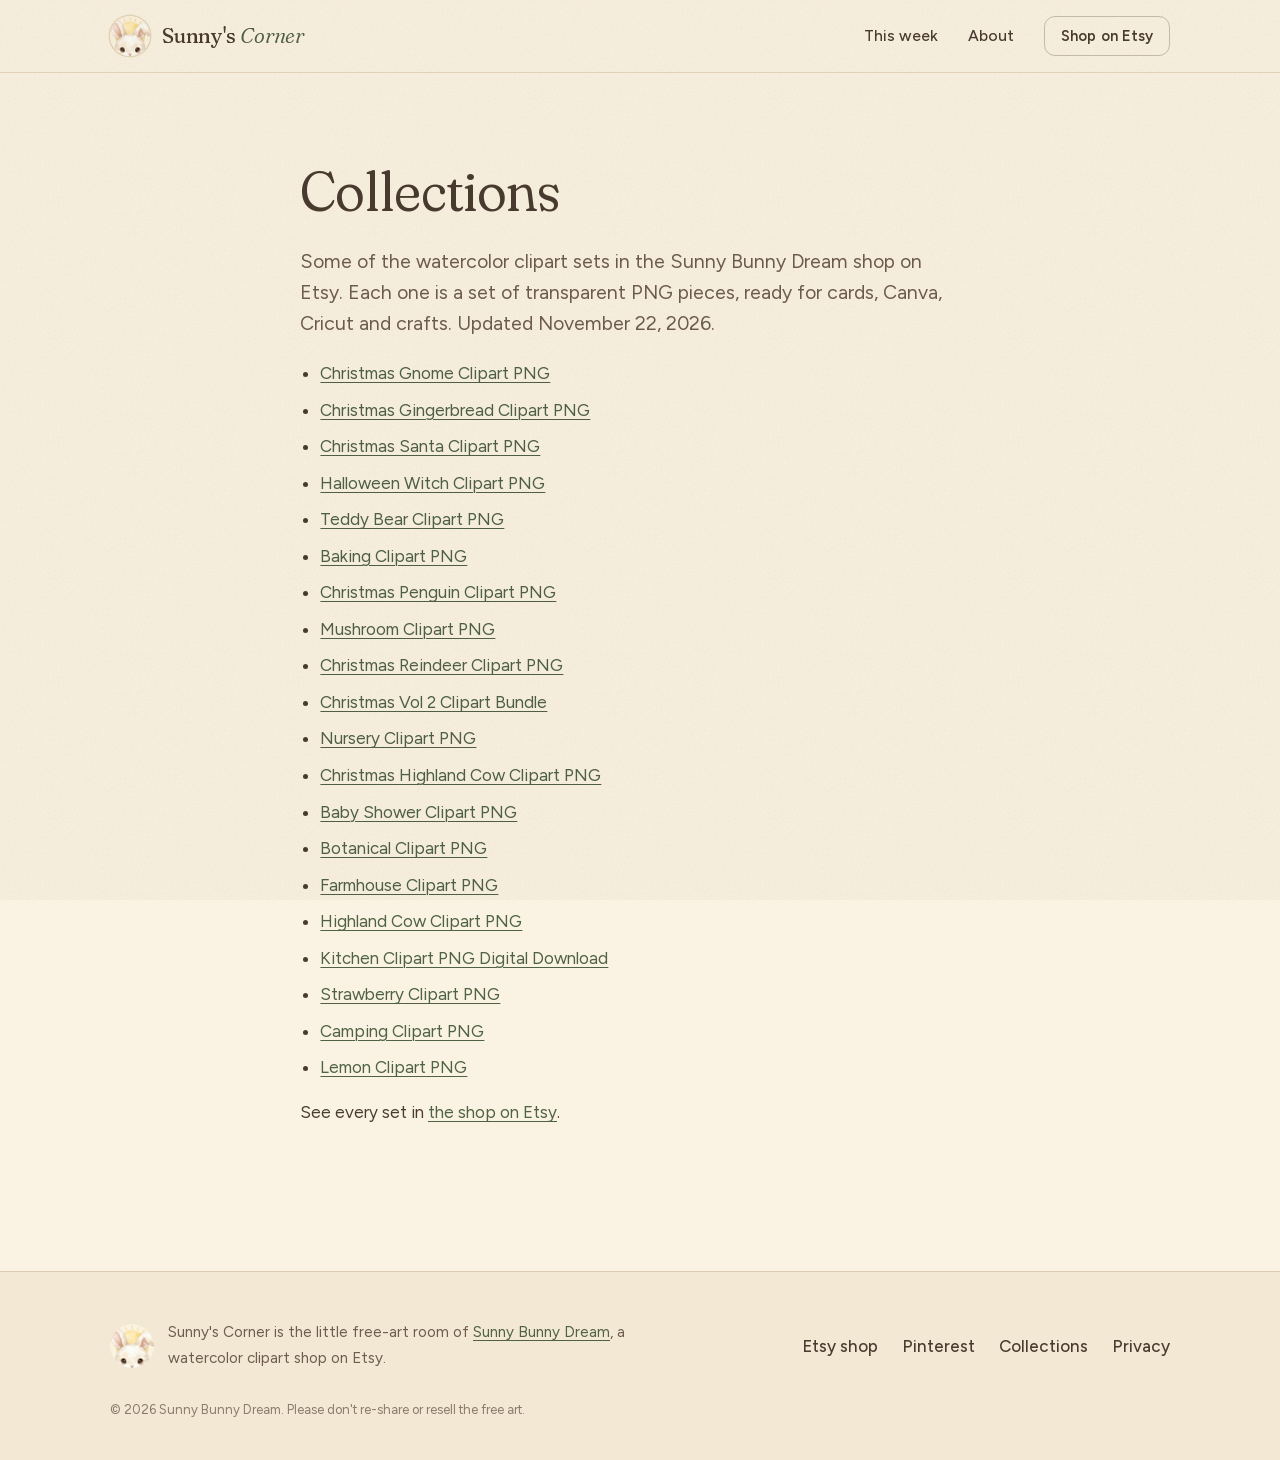
==== commit 288b454c: "week 2026-11-23: Sage green curled fern frond" ====
--- a/collections/index.html
+++ b/collections/index.html
@@ -17,14 +17,14 @@
 <meta property="og:image" content="https://sunnybunny.casa/assets/img/og.jpg">
 <meta property="og:image:width" content="1200">
 <meta property="og:image:height" content="630">
-<meta property="og:image:alt" content="Sunny the white bunny in front of a watercolor sun, next to this week's free piece: steaming cocoa mug">
+<meta property="og:image:alt" content="Sunny the white bunny in front of a watercolor sun, next to this week's free piece: sage green curled fern frond">
 <meta name="twitter:card" content="summary_large_image">
 <link rel="icon" href="/favicon.ico" sizes="48x48">
 <link rel="icon" href="/assets/img/icon-192.png" type="image/png" sizes="192x192">
 <link rel="apple-touch-icon" href="/assets/img/apple-touch-icon.png">
 <link rel="preload" href="/assets/fonts/fraunces.woff2" as="font" type="font/woff2" crossorigin>
 <link rel="preload" href="/assets/fonts/figtree.woff2" as="font" type="font/woff2" crossorigin>
-<link rel="stylesheet" href="/assets/site.css?v=20261121">
+<link rel="stylesheet" href="/assets/site.css?v=20261122">
 </head>
 <body class="">
 <a class="skip" href="#main">Skip to content</a>
@@ -47,7 +47,7 @@
   <div class="wrap wrap--narrow">
     <h1 class="h1">Collections</h1>
     <p class="lead">Some of the watercolor clipart sets in the Sunny Bunny Dream shop on Etsy. Each one is a set of
-      transparent PNG pieces, ready for cards, Canva, Cricut and crafts. Updated November 21, 2026.</p>
+      transparent PNG pieces, ready for cards, Canva, Cricut and crafts. Updated November 22, 2026.</p>
     <ul>
       <li><a href="https://www.etsy.com/listing/4588674655" data-track="etsy-collections">Christmas Gnome Clipart PNG</a></li>
       <li><a href="https://www.etsy.com/listing/4592247594" data-track="etsy-collections">Christmas Gingerbread Clipart PNG</a></li>
@@ -89,6 +89,6 @@
     <p class="footer__fine">&copy; 2026 Sunny Bunny Dream. Please don't re-share or resell the free art.</p>
   </div>
 </footer>
-<script data-goatcounter="https://juniper-casa.goatcounter.com/count" async src="https://gc.zgo.at/count.js"></script><script src="/assets/site.js?v=20261121" defer></script>
+<script data-goatcounter="https://juniper-casa.goatcounter.com/count" async src="https://gc.zgo.at/count.js"></script><script src="/assets/site.js?v=20261122" defer></script>
 </body>
 </html>
